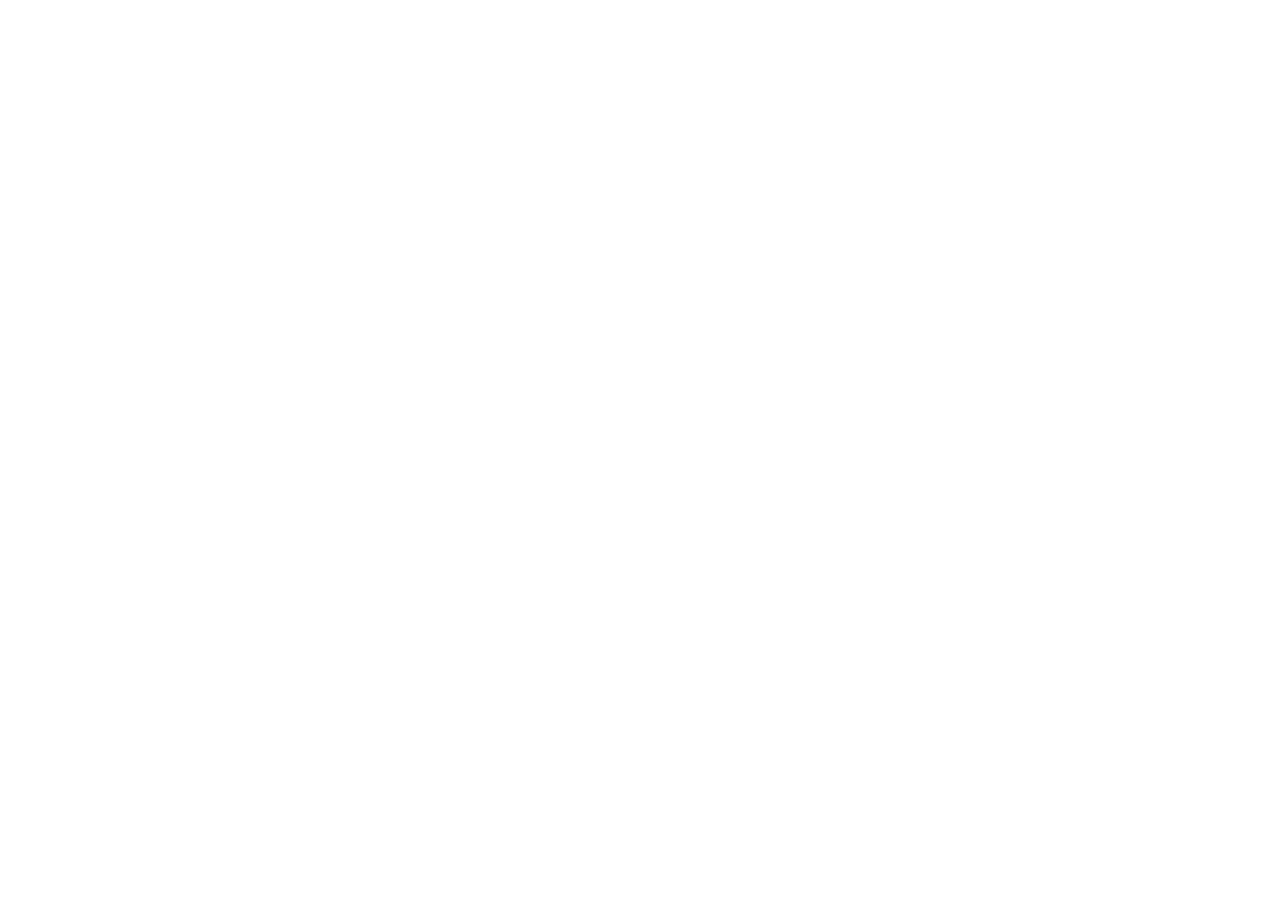
==== index.html @ e382c6fc "add base file structure" ====
<!DOCTYPE html>
<html lang="en">
<head>
    <meta charset="UTF-8">
    <meta http-equiv="X-UA-Compatible" content="IE=edge">
    <meta name="viewport" content="width=device-width, initial-scale=1.0">
    <title>Document</title>
    <link rel="stylesheet" type="text/css" href="main.css">
</head>
<body>
    
</body>
</html>
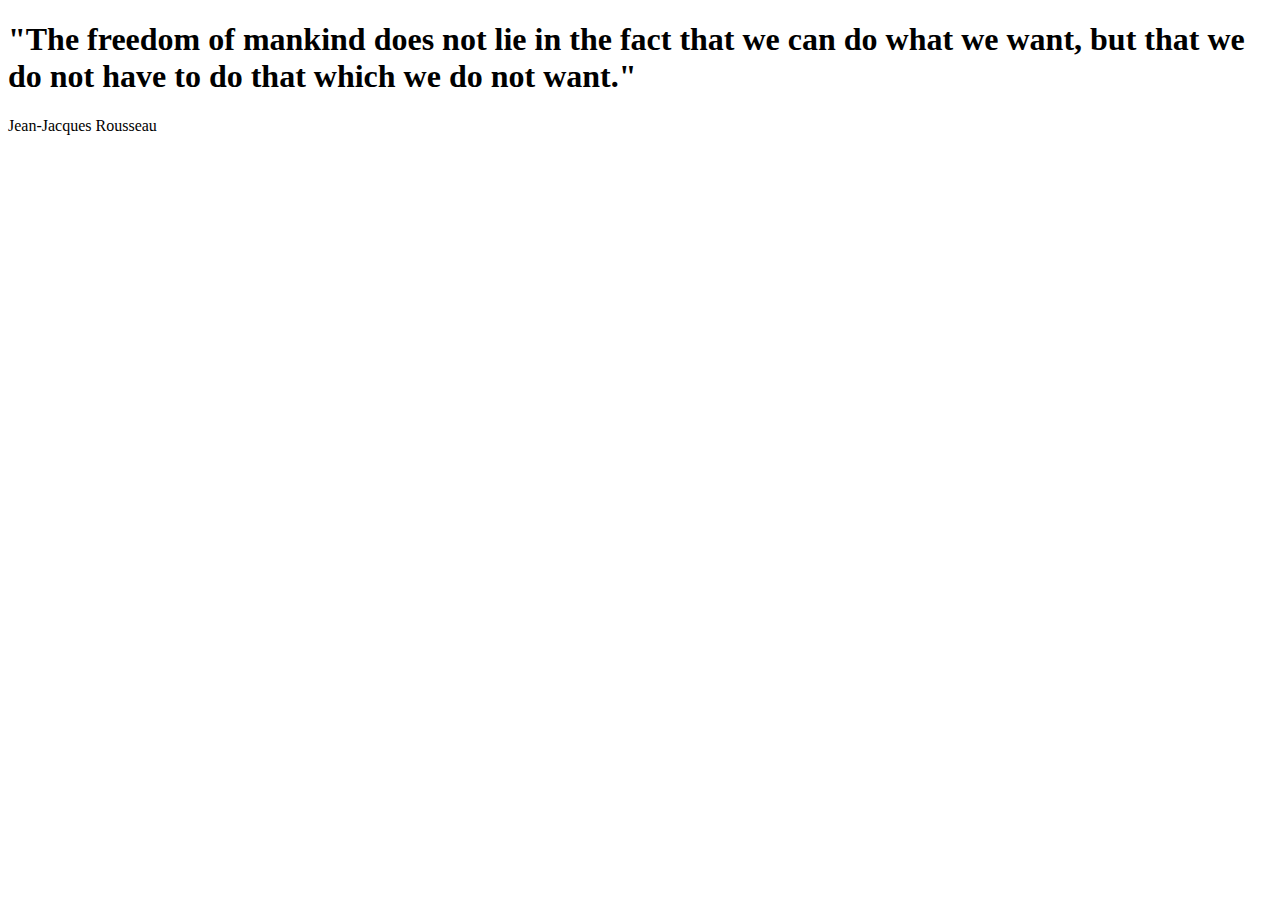
==== commit a9d7d972: "add content" ====
--- a/index.html
+++ b/index.html
@@ -1,13 +1,23 @@
 <!DOCTYPE html>
 <html lang="en">
+
 <head>
     <meta charset="UTF-8">
     <meta http-equiv="X-UA-Compatible" content="IE=edge">
     <meta name="viewport" content="width=device-width, initial-scale=1.0">
-    <title>Document</title>
+    <title>Freedom</title>
     <link rel="stylesheet" type="text/css" href="main.css">
 </head>
+
 <body>
-    
+    <main>
+        <div class="container">
+            <h1>"The freedom of mankind does not lie in the fact that we can do what we want, but that we do not have to
+                do that which we do not want."</h1>
+            <p>Jean-Jacques Rousseau</p>
+        </div>
+    </main>
+    </main>
 </body>
+
 </html>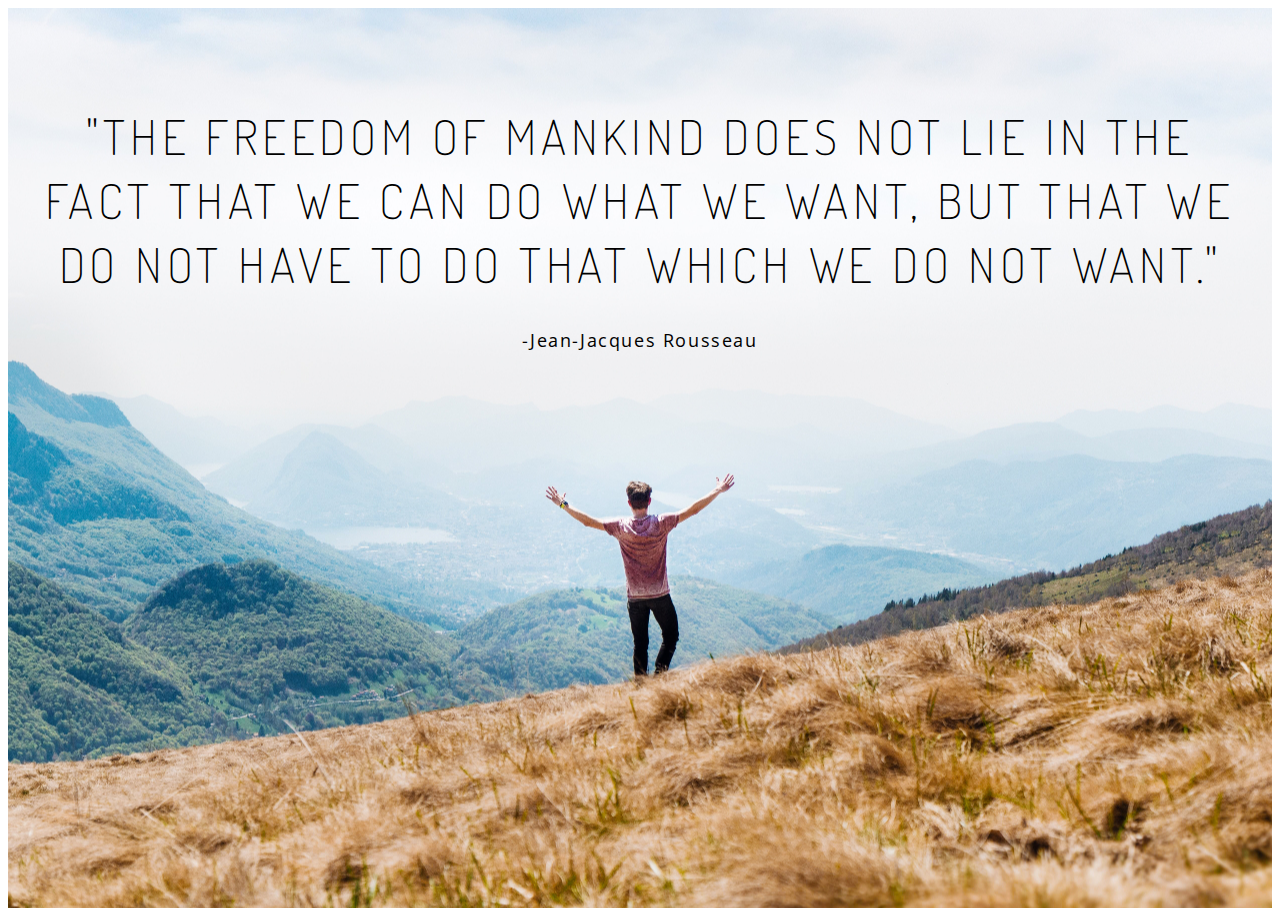
==== commit d10a3e0f: "add fonts and design" ====
--- a/index.html
+++ b/index.html
@@ -7,6 +7,8 @@
     <meta name="viewport" content="width=device-width, initial-scale=1.0">
     <title>Freedom</title>
     <link rel="stylesheet" type="text/css" href="main.css">
+    <link rel="preconnect" href="https://fonts.gstatic.com">
+<link href="https://fonts.googleapis.com/css2?family=Dosis&family=Open+Sans&display=swap" rel="stylesheet">
 </head>
 
 <body>
@@ -14,7 +16,7 @@
         <div class="container">
             <h1>"The freedom of mankind does not lie in the fact that we can do what we want, but that we do not have to
                 do that which we do not want."</h1>
-            <p>Jean-Jacques Rousseau</p>
+            <p>-Jean-Jacques Rousseau</p>
         </div>
     </main>
     </main>
--- a/main.css
+++ b/main.css
@@ -0,0 +1,26 @@
+* {
+  box-sizing: border-box;
+}
+
+main {
+  background: url("assets/freedom.jpg") no-repeat center;
+  width: 100%;
+  height: 100vh;
+}
+
+.container {
+  text-align: center;
+  padding: 4rem 2rem;
+  font-family: 'Open Sans', sans-serif;
+  font-size: 1.125rem;
+  letter-spacing: .1rem;
+}
+
+.container h1 {
+  text-transform: uppercase;
+  font-family: 'Dosis', sans-serif;
+  line-height: 4rem;
+  letter-spacing: .3rem;
+  font-size: 3rem;
+  font-weight: lighter;
+}